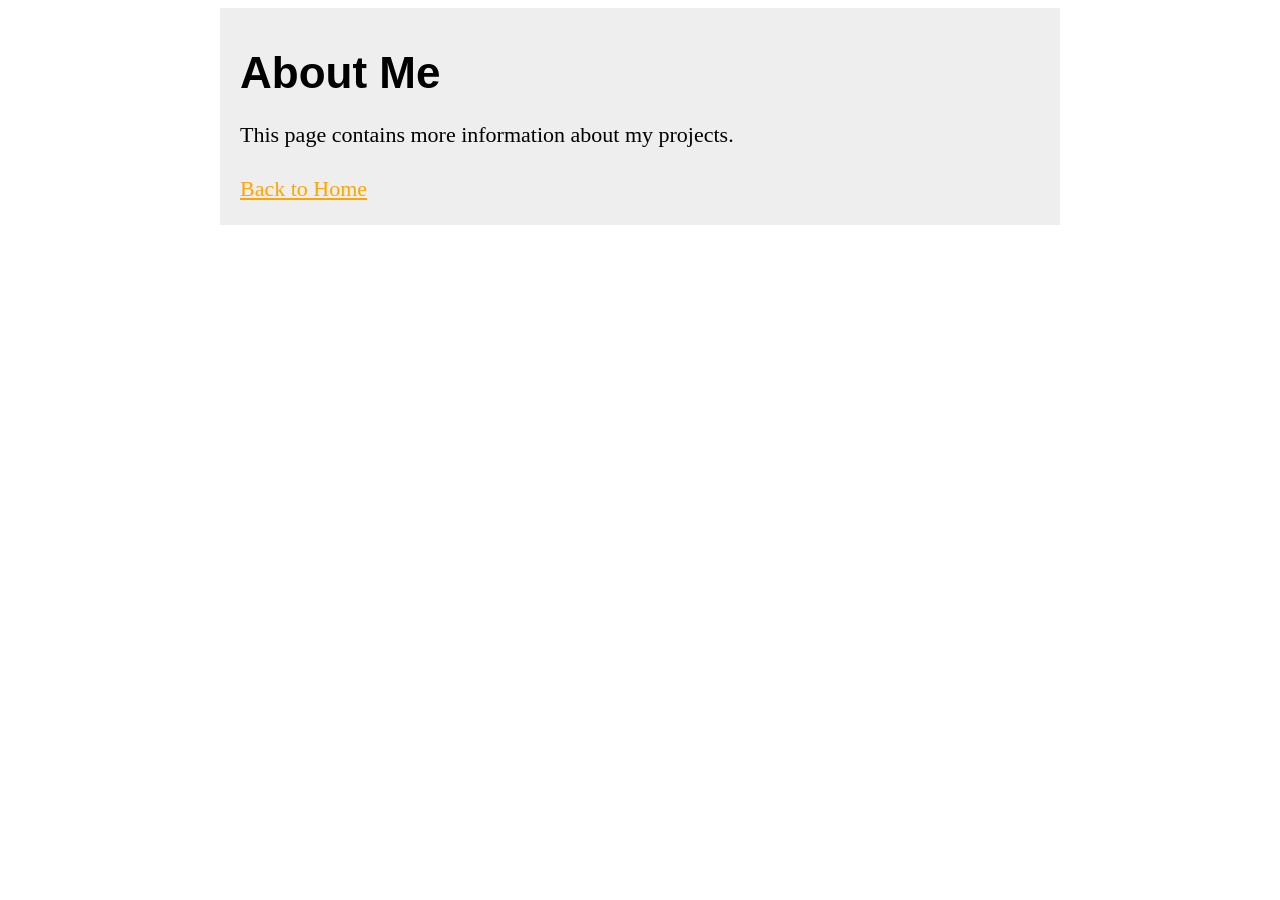
==== bio.html @ 4d4adc9c "Update bio.html" ====
<!DOCTYPE html>
<html>

<head>
  <title>About Me</title>
  <link href="style.css" rel="stylesheet">
</head>

<body>

  <div class="wrapper">
    <h1>About Me</h1>

    <p>
      This page contains more information about my projects.
    </p>

    <a href="index.html">Back to Home</a>
  </div>

</body>
</html>
---- style.css ----
.wrapper {
  margin: 0 auto;
  width: 800px;
  background-color: #eeeeee;
  padding: 20px;
}

html {
  font-family: Georgia, Times, serif;
  font-size: 22px;
  line-height: 32px;
}

h1 {
  font-family: Verdana, Geneva, sans-serif;
}

.project {
  background-color: #dddddd;
  padding: 20px;
  margin-top: 20px;
}

.project img {
  width: 100%;
  height: auto;
}

.project p {
  margin-top: 15px;
}

a {
  color: orange;
}

a:hover {
  color: red;
}
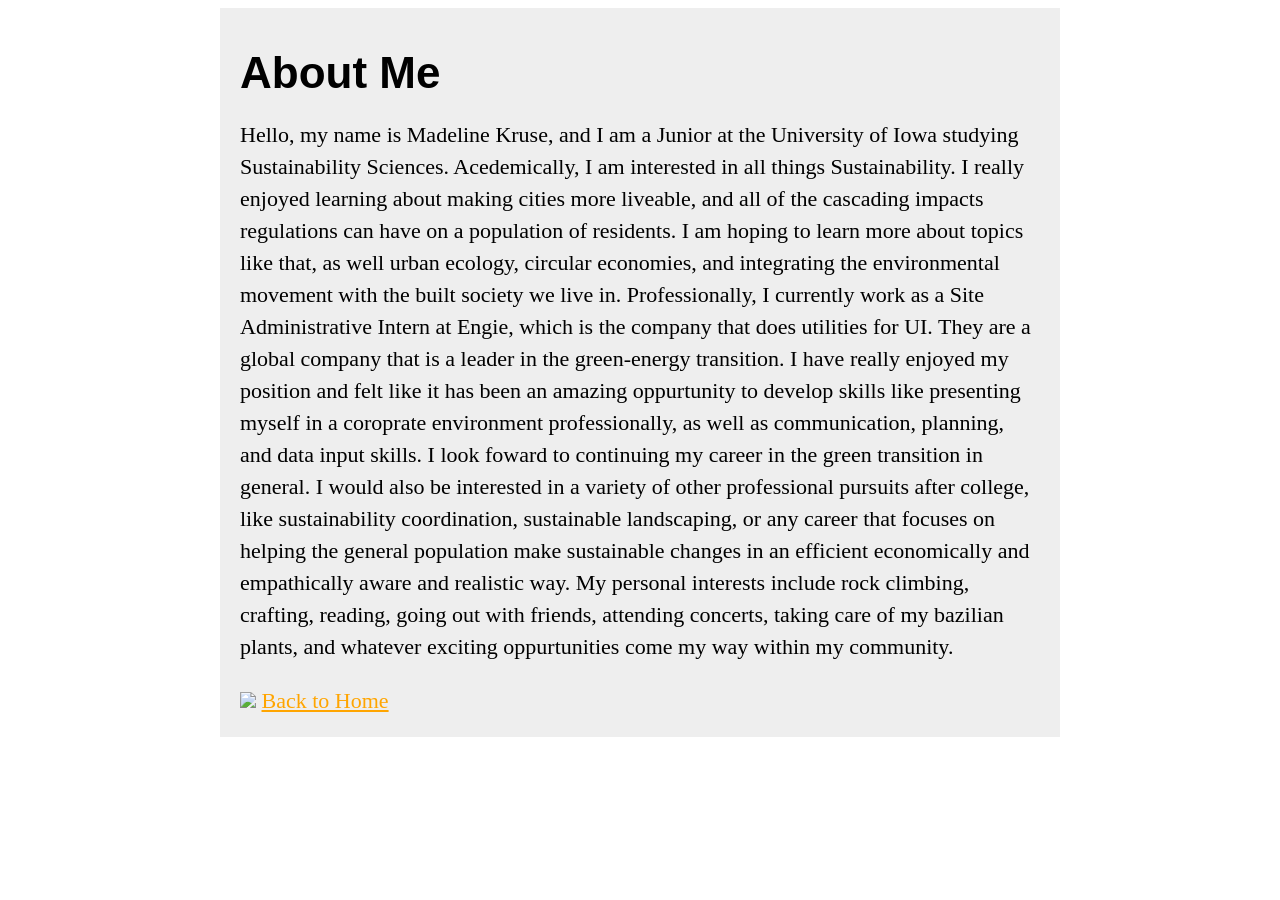
==== commit 4e0854a6: "Update bio.html" ====
--- a/bio.html
+++ b/bio.html
@@ -12,9 +12,18 @@
     <h1>About Me</h1>
 
     <p>
-      This page contains more information about my projects.
+      Hello, my name is Madeline Kruse, and I am a Junior at the University of Iowa studying Sustainability Sciences. Acedemically, I am interested in all things Sustainability. I really enjoyed
+      learning about making cities more liveable, and all of the cascading impacts regulations can have on a population of residents. I am hoping to learn more about topics like that, as well
+      urban ecology, circular economies, and integrating the environmental movement with the built society we live in. Professionally, I currently work as a Site Administrative Intern at Engie,
+      which is the company that does utilities for UI. They are a global company that is a leader in the green-energy transition. I have really enjoyed my position and felt like it has been an
+      amazing oppurtunity to develop skills like presenting myself in a coroprate environment professionally, as well as communication, planning, and data input skills. I look foward to continuing
+      my career in the green transition in general. I would also be interested in a variety of other professional pursuits after college, like sustainability coordination, sustainable landscaping, or any
+      career that focuses on helping the general population make sustainable changes in an efficient economically and empathically aware and realistic way. My personal interests include rock climbing, crafting,
+      reading, going out with friends, attending concerts, taking care of my bazilian plants, and whatever exciting oppurtunities come my way within my community.
+
+      </aside>
     </p>
-
+    <img src="DelPic.JPG">
     <a href="index.html">Back to Home</a>
   </div>
 
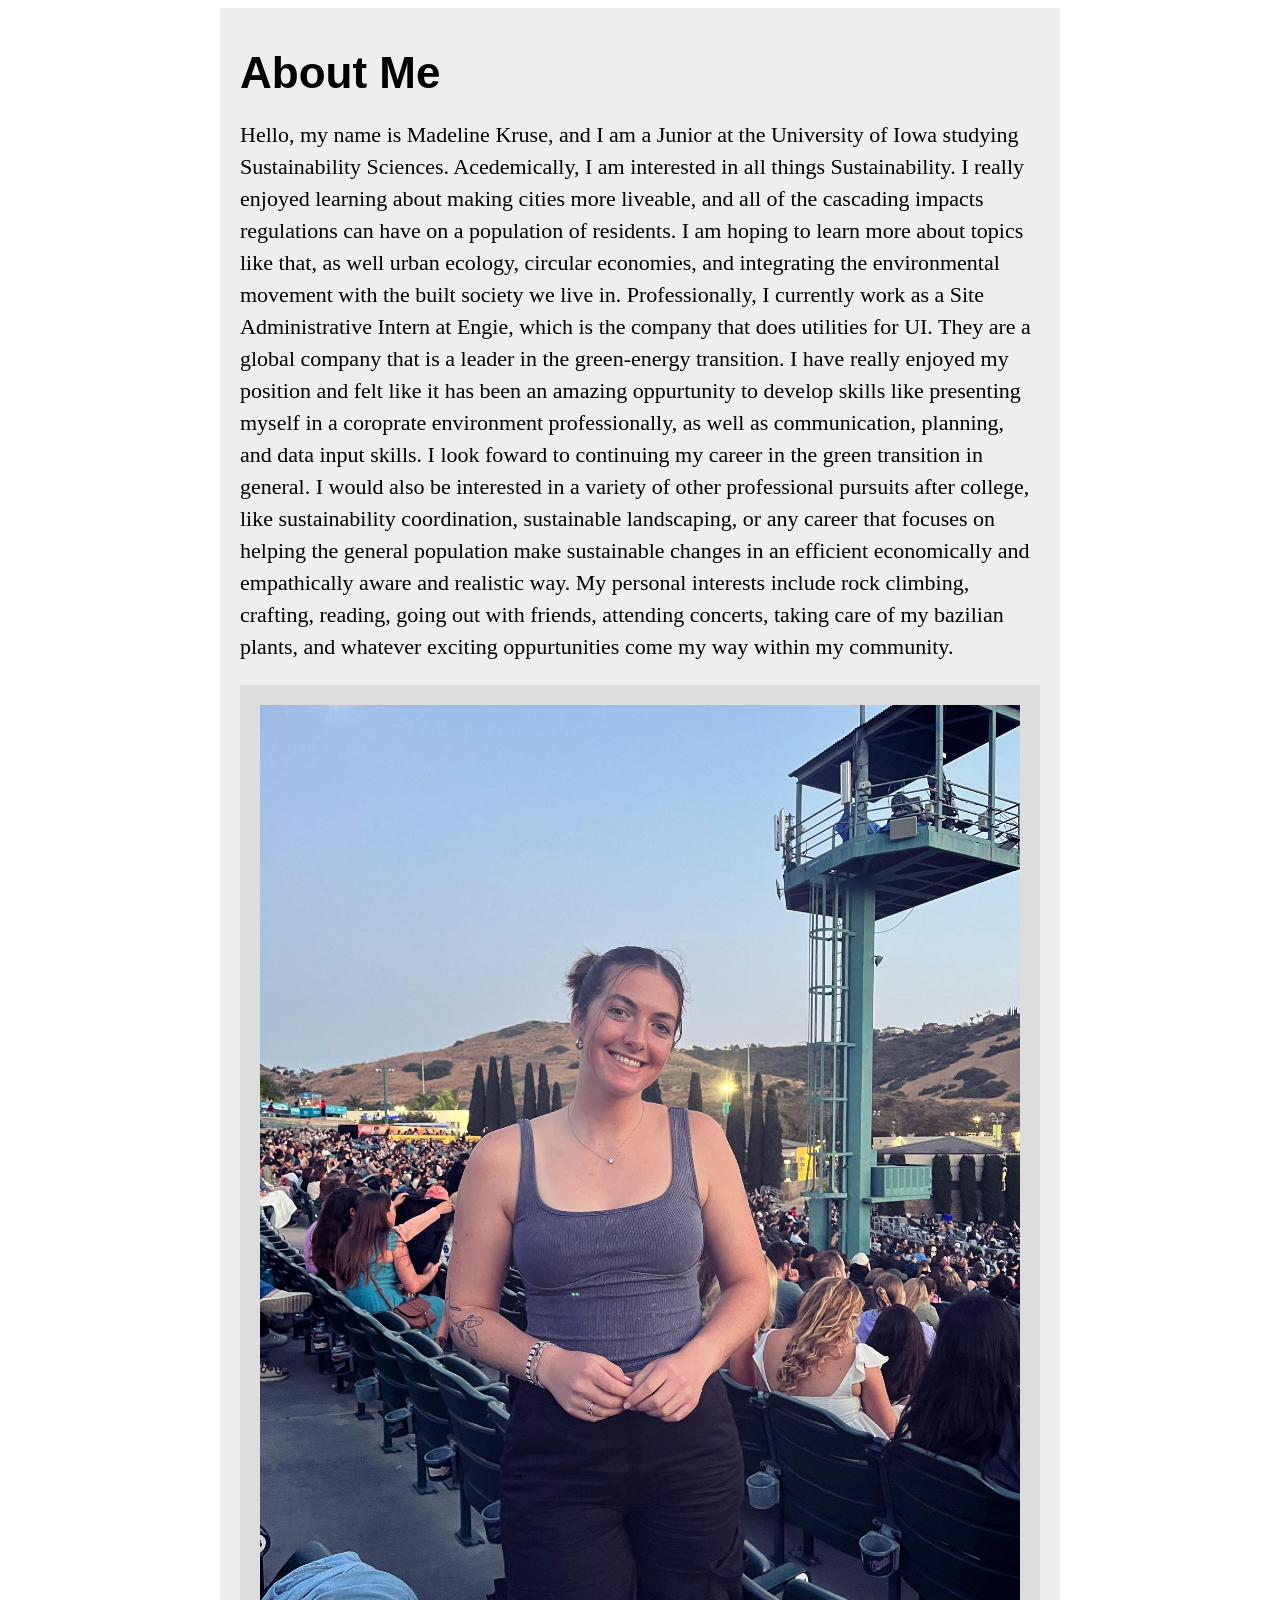
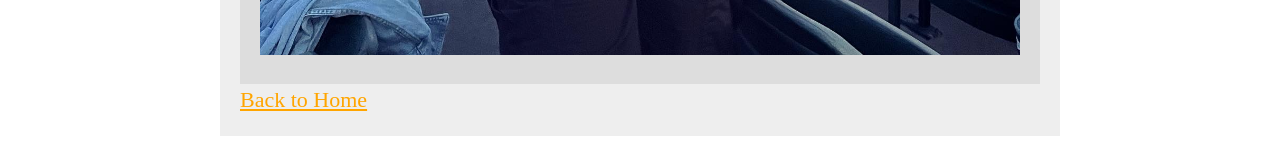
==== commit 5ffb2fb0: "Update bio.html" ====
--- a/bio.html
+++ b/bio.html
@@ -23,7 +23,9 @@
 
       </aside>
     </p>
-    <img src="DelPic.JPG">
+    <div class="project">
+      <img src="DelPic.JPG">
+    </div>
     <a href="index.html">Back to Home</a>
   </div>
 
